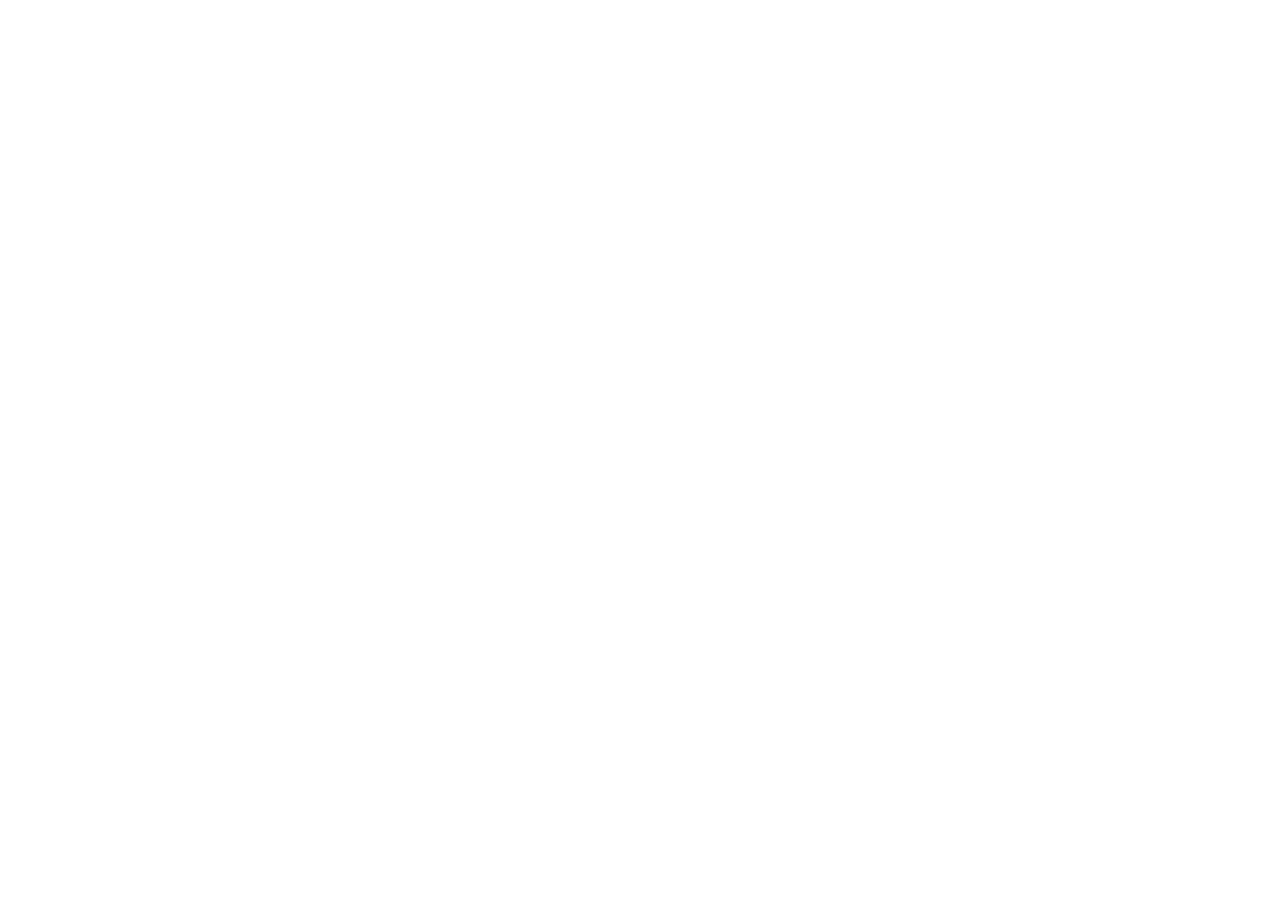
==== index.html @ 9e35d77b "Merge pull request #4 from LEEHYUNHO2001/main-function" ====
<!DOCTYPE html>
<html lang="ko">
  <head>
    <meta charset="UTF-8" />
    <meta http-equiv="X-UA-Compatible" content="IE=edge" />
    <meta name="viewport" content="width=device-width, initial-scale=1.0" />
    <title></title>
    <style></style>
  </head>
  <body></body>
</html>
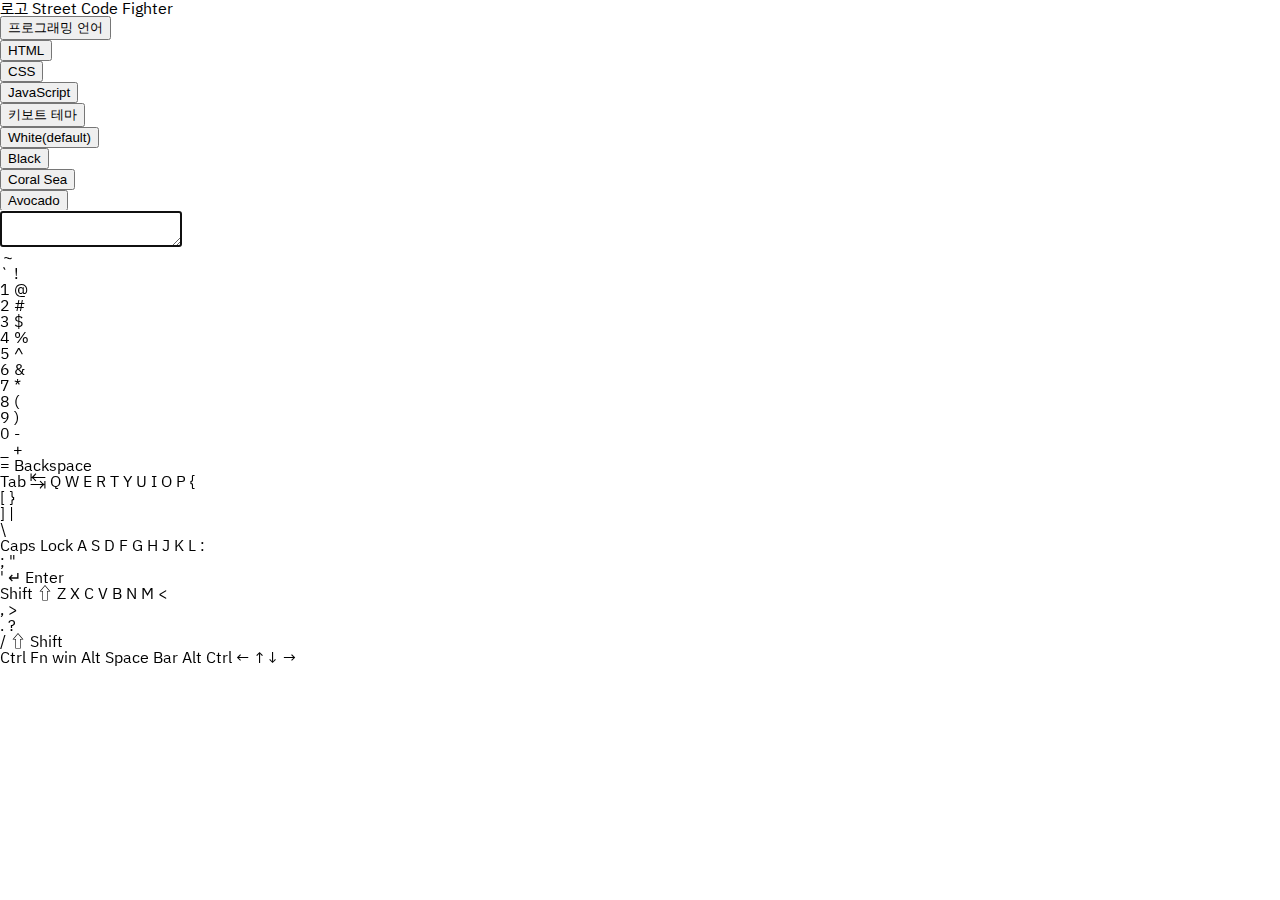
==== commit bdcd5201: "Merge pull request #23 from Bori-github/setting-files" ====
--- a/index.html
+++ b/index.html
@@ -4,8 +4,122 @@
     <meta charset="UTF-8" />
     <meta http-equiv="X-UA-Compatible" content="IE=edge" />
     <meta name="viewport" content="width=device-width, initial-scale=1.0" />
-    <title></title>
-    <style></style>
+    <title>Street Code Fighter</title>
+    <link rel="stylesheet" href="css/style.css">
+    <script src="js/script.js" defer></script>
   </head>
-  <body></body>
+  <body>
+    <main class="cont-browser">
+      <header>
+        <div class="title-bar">
+          <h1><span>로고</span> Street Code Fighter</h1>
+          <ul class="list-circle">
+            <li></li>
+            <li></li>
+            <li></li>
+          </ul>
+        </div>
+        <ul class="list-dropdown">
+          <li>
+            <button class="btn-dropdown">프로그래밍 언어</button>
+            <ul>
+              <li><button>HTML</button></li>
+              <li><button>CSS</button></li>
+              <li><button>JavaScript</button></li>
+            </ul>
+          </li>
+          <li>
+            <button class="btn-dropdown">키보트 테마</button>
+            <ul>
+              <li><button>White(default)</button></li>
+              <li><button>Black</button></li>
+              <li><button>Coral Sea</button></li>
+              <li><button>Avocado</button></li>
+            </ul>
+          </li>
+        </ul>
+      </header>
+    <!-- <h2 class="level">클래스명만 사용해주시면 됩니다!</h2> -->
+    <div class="timer" id="timer"></div>
+    <div class="container">
+    <div class="quote-display" id="quoteDisplay"></div>
+    <textarea id="quoteInput" class="quote-input" autofocus ></textarea>
+
+    <div class="cont-keybord">
+        <div class="keybord-row">
+            <span class="key-wavy-dash key-backtick">&#8764;<br>&#96;</span>
+            <span class="key num1 on">&#33;<br>1</span>
+            <span class="key num2">@<br>2</span>
+            <span class="key num3">#<br>3</span>
+            <span class="key num4">$<br>4</span>
+            <span class="key num5">%<br>5</span>
+            <span class="key num6">^<br>6</span>
+            <span class="key num7">&<br>7</span>
+            <span class="key num8">*<br>8</span>
+            <span class="key num9">&#40;<br>9</span>
+            <span class="key num0">&#41;<br>0</span>
+            <span class="key key-dash">&#45;<br>&#95;</span>
+            <span class="key key-plus">&#43;<br>&#61;</span>
+            <span class="key key-backspace">Backspace</span>
+        </div>
+        <div class="keybord-row">
+            <span class="key-tab">Tab ↹</span>
+            <span class="key-q">Q</span>
+            <span class="key-w">W</span>
+            <span class="key-e">E</span>
+            <span class="key-r">R</span>
+            <span class="key-t">T</span>
+            <span class="key-u">Y</span>
+            <span class="key-i">U</span>
+            <span class="key-y">I</span>
+            <span class="key-o">O</span>
+            <span class="key-p">P</span>
+            <span class="key">&#123;<br>&#91;</span>
+            <span class="key">&#125;<br>&#93;</span>
+            <span class="key">&#124;<br>&#92;</span>
+        </div>
+        <div class="keybord-row">
+            <span class="key-caps">Caps Lock</span>
+            <span class="key-a">A</span>
+            <span class="key-s">S</span>
+            <span class="key-d">D</span>
+            <span class="key-f">F</span>
+            <span class="key-g">G</span>
+            <span class="key-h">H</span>
+            <span class="key-j">J</span>
+            <span class="key-k">K</span>
+            <span class="key-l">L</span>
+            <span class="key">&#58;<br>&#59;</span>
+            <span class="key">&#34;<br>&#39;</span>
+            <span class="key-enter">↵ Enter</span>
+        </div>
+        <div class="keybord-row">
+            <span class="key-shift-left">Shift ⇧</span>
+            <span class="key-z">Z</span>
+            <span class="key-x">X</span>
+            <span class="key-c">C</span>
+            <span class="key-v">V</span>
+            <span class="key-b">B</span>
+            <span class="key-n">N</span>
+            <span class="key-m">M</span>
+            <span class="key">&#60;<br>&#44;</span>
+            <span class="key">&#62;<br>&#46;</span>
+            <span class="key">&#63;<br>&#47;</span>
+            <span class="key-shift-right">⇧ Shift</span>
+        </div>
+        <div class="keybord-row">
+            <span class="key-ctrl">Ctrl</span>
+            <span class="key-fn">Fn</span>
+            <span class="key-win">win</span>
+            <span class="key-alt">Alt</span>
+            <span class="key-space">Space Bar</span>
+            <span class="key-alt">Alt</span>
+            <span class="key-ctrl">Ctrl</span>
+            <span class="key-left">&#8592;</span>
+            <span class="key-up key-down"><span class="up">&#8593;</span><span class="down">&#8595;</span></span>
+            <span class="key-right">&#8594;</span>
+        </div>
+    </div>
+  </main>
+  </body>
 </html>
--- a/css/style.css
+++ b/css/style.css
@@ -0,0 +1,10 @@
+@charset "utf-8";
+
+@import url("https://fonts.googleapis.com/css2?family=IBM+Plex+Sans+KR:wght@500;700&family=Nanum+Gothic+Coding:wght@400;700&display=swap");
+
+@import "./reset.css";
+@import "./variables.css";
+
+body {
+  font-family: var(--main-font);
+}
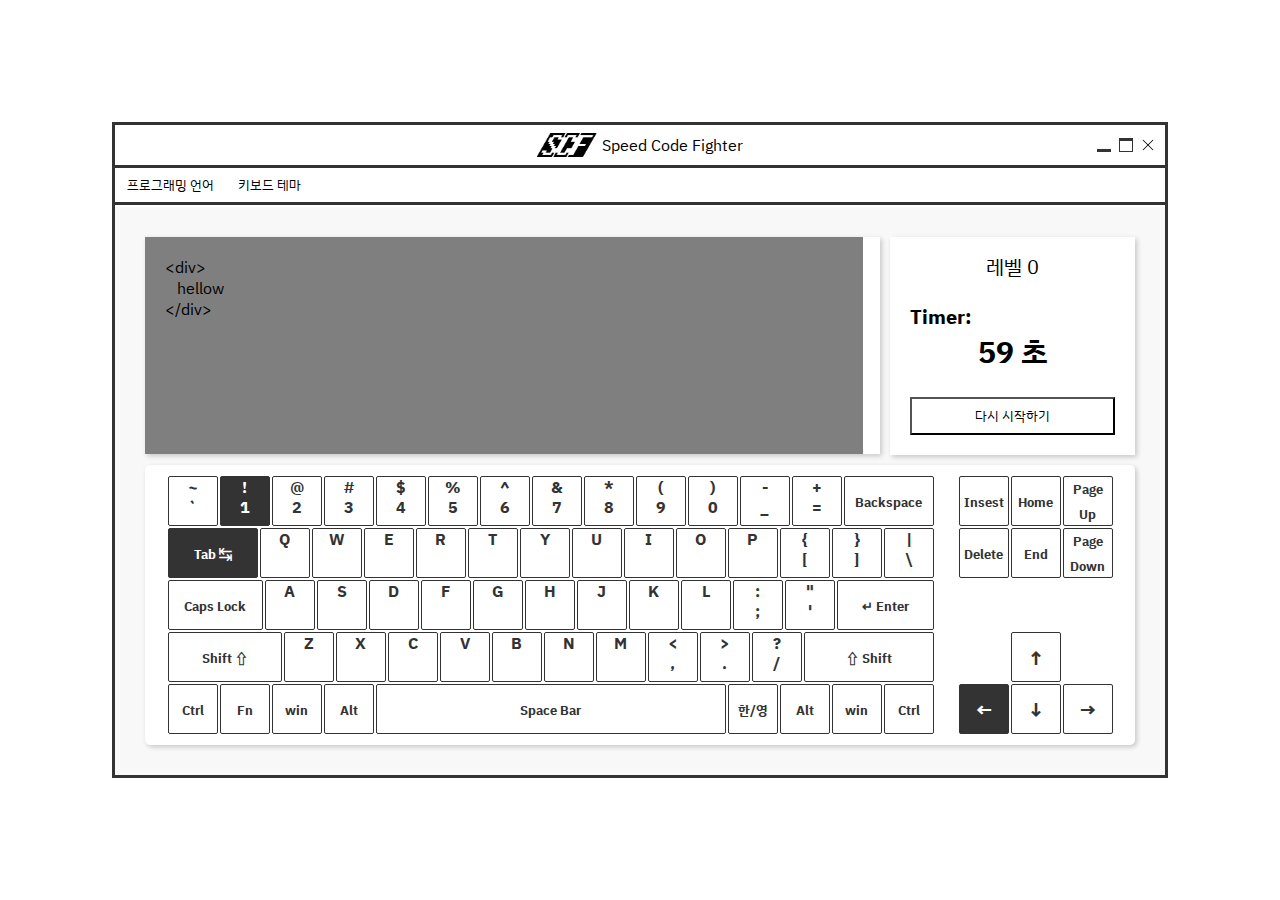
==== commit 1bb2241d: "Merge pull request #36 from LEEHYUNHO2001/develop" ====
--- a/index.html
+++ b/index.html
@@ -4,16 +4,20 @@
     <meta charset="UTF-8" />
     <meta http-equiv="X-UA-Compatible" content="IE=edge" />
     <meta name="viewport" content="width=device-width, initial-scale=1.0" />
-    <title>Street Code Fighter</title>
-    <link rel="stylesheet" href="css/style.css">
+    <title>Speed Code Fighter</title>
+    <link rel="shortcut icon" href="images/favicon.ico" type="image/x-icon" />
+    <link rel="stylesheet" href="css/style.css" />
     <script src="js/script.js" defer></script>
   </head>
   <body>
     <main class="cont-browser">
-      <header>
-        <div class="title-bar">
-          <h1><span>로고</span> Street Code Fighter</h1>
-          <ul class="list-circle">
+      <header class="header">
+        <div class="title-bar">
+          <h1>
+            <img src="images/logo.png" alt="로고" class="logo" /> Speed Code
+            Fighter
+          </h1>
+          <ul class="list-btn">
             <li></li>
             <li></li>
             <li></li>
@@ -21,105 +25,209 @@
         </div>
         <ul class="list-dropdown">
           <li>
-            <button class="btn-dropdown">프로그래밍 언어</button>
-            <ul>
-              <li><button>HTML</button></li>
-              <li><button>CSS</button></li>
-              <li><button>JavaScript</button></li>
+            <button type="button" class="btn-dropdown">프로그래밍 언어</button>
+            <ul class="sub-list">
+              <li><button type="button" class="btn-lan">HTML</button></li>
+              <li><button type="button" class="btn-lan">CSS</button></li>
+              <li><button type="button" class="btn-lan">JavaScript</button></li>
             </ul>
           </li>
           <li>
-            <button class="btn-dropdown">키보트 테마</button>
-            <ul>
-              <li><button>White(default)</button></li>
-              <li><button>Black</button></li>
-              <li><button>Coral Sea</button></li>
-              <li><button>Avocado</button></li>
+            <button class="btn-dropdown">키보드 테마</button>
+            <ul class="sub-list">
+              <li>
+                <button type="button" class="btn-them">White(default)</button>
+              </li>
+              <li><button type="button" class="btn-them">Black</button></li>
+              <li><button type="button" class="btn-them">Coral Sea</button></li>
+              <li><button type="button" class="btn-them">Avocado</button></li>
             </ul>
           </li>
         </ul>
       </header>
-    <!-- <h2 class="level">클래스명만 사용해주시면 됩니다!</h2> -->
-    <div class="timer" id="timer"></div>
-    <div class="container">
-    <div class="quote-display" id="quoteDisplay"></div>
-    <textarea id="quoteInput" class="quote-input" autofocus ></textarea>
-
-    <div class="cont-keybord">
-        <div class="keybord-row">
-            <span class="key-wavy-dash key-backtick">&#8764;<br>&#96;</span>
-            <span class="key num1 on">&#33;<br>1</span>
-            <span class="key num2">@<br>2</span>
-            <span class="key num3">#<br>3</span>
-            <span class="key num4">$<br>4</span>
-            <span class="key num5">%<br>5</span>
-            <span class="key num6">^<br>6</span>
-            <span class="key num7">&<br>7</span>
-            <span class="key num8">*<br>8</span>
-            <span class="key num9">&#40;<br>9</span>
-            <span class="key num0">&#41;<br>0</span>
-            <span class="key key-dash">&#45;<br>&#95;</span>
-            <span class="key key-plus">&#43;<br>&#61;</span>
-            <span class="key key-backspace">Backspace</span>
-        </div>
-        <div class="keybord-row">
-            <span class="key-tab">Tab ↹</span>
-            <span class="key-q">Q</span>
-            <span class="key-w">W</span>
-            <span class="key-e">E</span>
-            <span class="key-r">R</span>
-            <span class="key-t">T</span>
-            <span class="key-u">Y</span>
-            <span class="key-i">U</span>
-            <span class="key-y">I</span>
-            <span class="key-o">O</span>
-            <span class="key-p">P</span>
-            <span class="key">&#123;<br>&#91;</span>
-            <span class="key">&#125;<br>&#93;</span>
-            <span class="key">&#124;<br>&#92;</span>
-        </div>
-        <div class="keybord-row">
-            <span class="key-caps">Caps Lock</span>
-            <span class="key-a">A</span>
-            <span class="key-s">S</span>
-            <span class="key-d">D</span>
-            <span class="key-f">F</span>
-            <span class="key-g">G</span>
-            <span class="key-h">H</span>
-            <span class="key-j">J</span>
-            <span class="key-k">K</span>
-            <span class="key-l">L</span>
-            <span class="key">&#58;<br>&#59;</span>
-            <span class="key">&#34;<br>&#39;</span>
-            <span class="key-enter">↵ Enter</span>
-        </div>
-        <div class="keybord-row">
-            <span class="key-shift-left">Shift ⇧</span>
-            <span class="key-z">Z</span>
-            <span class="key-x">X</span>
-            <span class="key-c">C</span>
-            <span class="key-v">V</span>
-            <span class="key-b">B</span>
-            <span class="key-n">N</span>
-            <span class="key-m">M</span>
-            <span class="key">&#60;<br>&#44;</span>
-            <span class="key">&#62;<br>&#46;</span>
-            <span class="key">&#63;<br>&#47;</span>
-            <span class="key-shift-right">⇧ Shift</span>
-        </div>
-        <div class="keybord-row">
-            <span class="key-ctrl">Ctrl</span>
-            <span class="key-fn">Fn</span>
-            <span class="key-win">win</span>
-            <span class="key-alt">Alt</span>
-            <span class="key-space">Space Bar</span>
-            <span class="key-alt">Alt</span>
-            <span class="key-ctrl">Ctrl</span>
-            <span class="key-left">&#8592;</span>
-            <span class="key-up key-down"><span class="up">&#8593;</span><span class="down">&#8595;</span></span>
-            <span class="key-right">&#8594;</span>
-        </div>
+
+      <section class="document">
+        <h2 class="sr-only">타이핑 게임 화면</h2>
+        <div class="container">
+          <div class="cont-quote">
+            <div id="quoteDisplay" class="quote-display"></div>
+            <textarea id="quoteInput" class="quote-input" autofocus></textarea>
+          </div>
+          <div class="cont-step">
+            <div class="box-level">레벨 <strong class="level">0</strong></div>
+            <div class="box-timer">
+              <span>Timer:</span>
+              <p><span class="timer" id="timer"></span> <span>초</span></p>
+            </div>
+            <button type="button" class="btn-restart">다시 시작하기</button>
+          </div>
+
+          <div class="cont-keyboard">
+            <div class="keyborad-col">
+              <div class="keyboard-row">
+                <span class="key-wavy-dash key-backtick"
+                  >&#8764;<br />&#96;</span
+                >
+                <span class="key-33 num1 on">&#33;<br />1</span>
+                <span class="key-64 num2">&#64;<br />2</span>
+                <span class="key-35 num3">&#35;<br />3</span>
+                <span class="key-36 num4">&#36;<br />4</span>
+                <span class="key-37 num5">&#37;<br />5</span>
+                <span class="key-94 num6">&#94;<br />6</span>
+                <span class="key-38 num7">&#38;<br />7</span>
+                <span class="key-42 num8">&#42;<br />8</span>
+                <span class="key-40 num9">&#40;<br />9</span>
+                <span class="key-41 num0">&#41;<br />0</span>
+                <span class="key-45 key-95">&#45;<br />&#95;</span>
+                <span class="key-43 key-61">&#43;<br />&#61;</span>
+                <span class="key-backspace">Backspace</span>
+              </div>
+              <div class="keyboard-row">
+                <span class="key-tab on">Tab ↹</span>
+                <span class="key-q">Q</span>
+                <span class="key-w">W</span>
+                <span class="key-e">E</span>
+                <span class="key-r">R</span>
+                <span class="key-t">T</span>
+                <span class="key-u">Y</span>
+                <span class="key-i">U</span>
+                <span class="key-y">I</span>
+                <span class="key-o">O</span>
+                <span class="key-p">P</span>
+                <span class="key-123 key-91">&#123;<br />&#91;</span>
+                <span class="key-125 key-93">&#125;<br />&#93;</span>
+                <span class="key-124 key-92">&#124;<br />&#92;</span>
+              </div>
+              <div class="keyboard-row">
+                <span class="key-caps">Caps Lock</span>
+                <span class="key-a">A</span>
+                <span class="key-s">S</span>
+                <span class="key-d">D</span>
+                <span class="key-f">F</span>
+                <span class="key-g">G</span>
+                <span class="key-h">H</span>
+                <span class="key-j">J</span>
+                <span class="key-k">K</span>
+                <span class="key-l">L</span>
+                <span class="key-58 key-59">&#58;<br />&#59;</span>
+                <span class="key-34 key-39">&#34;<br />&#39;</span>
+                <span class="key-enter">↵ Enter</span>
+              </div>
+              <div class="keyboard-row">
+                <span class="key-shift-left">Shift ⇧</span>
+                <span class="key-z">Z</span>
+                <span class="key-x">X</span>
+                <span class="key-c">C</span>
+                <span class="key-v">V</span>
+                <span class="key-b">B</span>
+                <span class="key-n">N</span>
+                <span class="key-m">M</span>
+                <span class="key-60 key-44">&#60;<br />&#44;</span>
+                <span class="key-62 key-46">&#62;<br />&#46;</span>
+                <span class="key-63 key-47">&#63;<br />&#47;</span>
+                <span class="key-shift-right">⇧ Shift</span>
+              </div>
+              <div class="keyboard-row">
+                <span class="key-ctrl">Ctrl</span>
+                <span class="key-fn">Fn</span>
+                <span class="key-win">win</span>
+                <span class="key-alt">Alt</span>
+                <span class="key-space">Space Bar</span>
+                <span class="key-ke">한/영</span>
+                <span class="key-alt">Alt</span>
+                <span class="key-win">win</span>
+                <span class="key-ctrl">Ctrl</span>
+              </div>
+            </div>
+            <div class="keyboard-col">
+              <div class="keyboard-row">
+                <span class="key-insert">Insest</span>
+                <span class="key-home">Home</span>
+                <span class="key-page-up">Page<br />Up</span>
+              </div>
+              <div class="keyboard-row">
+                <span class="key-delete">Delete</span>
+                <span class="key-end">End</span>
+                <span class="key-page-down">Page<br />Down</span>
+              </div>
+              <div class="keyboard-row">
+                <span class="key-empty"></span>
+              </div>
+              <div class="keyboard-row">
+                <span class="key-empty"></span>
+                <span class="key-up">&#8593;</span>
+                <span class="key-empty"></span>
+              </div>
+              <div class="keyboard-row">
+                <span class="key-left on">&#8592;</span>
+                <span class="key-down">&#8595;</span>
+                <span class="key-right">&#8594;</span>
+              </div>
+            </div>
+          </div>
+        </div>
+      </section>
+    </main>
+
+    <div class="cont-popup">
+      <div class="box-popup popup-start">
+        <div class="title-bar">
+          알 림
+          <button type="button" class="btn-close-popup"></button>
+        </div>
+        <div class="body-popup">
+          <p class="desc-game">게임에 대한 설명</p>
+          <ul class="list-btn">
+            <li>
+              <button type="button" class="btn-dropdown">
+                프로그래밍 언어
+              </button>
+              <ul class="sub-list">
+                <li><button type="button" class="btn-lan">HTML</button></li>
+                <li><button type="button" class="btn-lan">CSS</button></li>
+                <li>
+                  <button type="button" class="btn-lan">JavaScript</button>
+                </li>
+              </ul>
+            </li>
+            <li>
+              <button type="button" class="btn-start">게임 시작하기</button>
+            </li>
+          </ul>
+        </div>
+      </div>
+
+      <div class="box-popup popup-win">
+        <div class="title-bar">
+          알 림
+          <button type="button" class="btn-close-popup"></button>
+        </div>
+        <div class="body-popup">
+          <img src="images/you_win.png" alt="You Win!" class="img-result" />
+          <!-- <p class="txt-result">You Win!</p> -->
+          <p class="desc-game">축하합니다! 레벨 n 도전에 성공했습니다!!</p>
+          <button type="button" class="btn-next">다음 레벨 도전하기</button>
+        </div>
+      </div>
+
+      <div class="box-popup popup-lose">
+        <div class="title-bar">
+          알 림
+          <button type="button" class="btn-close-popup"></button>
+        </div>
+        <div class="body-popup">
+          <img src="images/game_over.png" alt="You Win!" class="img-result" />
+          <p class="desc-game">게임에 대한 설명</p>
+          <ul class="list-btn">
+            <li>
+              <button type="button" class="btn-start">처음부터 다시하기</button>
+            </li>
+            <li>
+              <button type="button" class="btn-start">다시 도전하기</button>
+            </li>
+          </ul>
+        </div>
+      </div>
     </div>
-  </main>
   </body>
 </html>
--- a/css/style.css
+++ b/css/style.css
@@ -5,6 +5,23 @@
 @import "./reset.css";
 @import "./variables.css";
 
+@import "./components/header.css";
+@import "./components/document.css";
+@import "./components/keyboard.css";
+@import "./components/popup.css";
+
 body {
+  display: flex;
+  align-items: center;
+  justify-content: center;
+  min-height: 100vh;
   font-family: var(--main-font);
 }
+
+.cont-browser {
+  position: relative;
+  min-width: 1050px;
+  width: 1050px;
+  height: 650px;
+  border: var(--border);
+}
